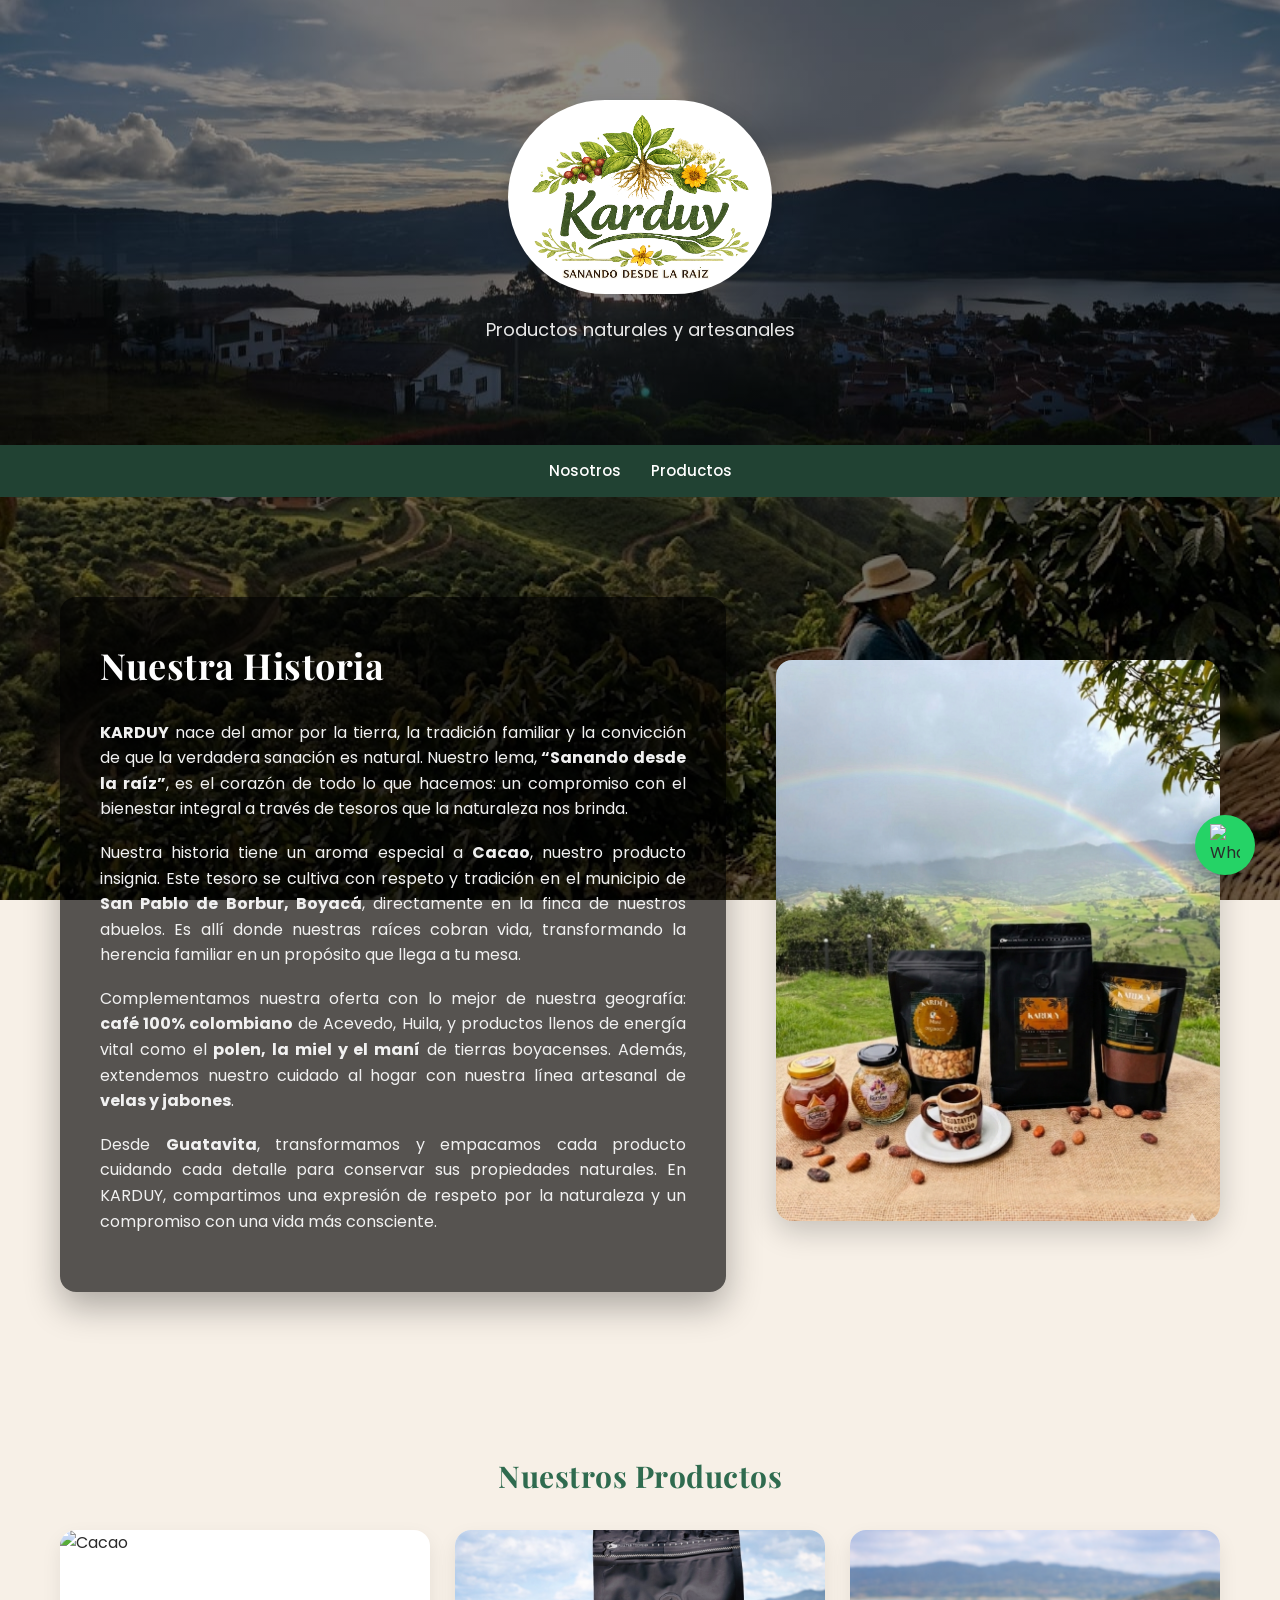
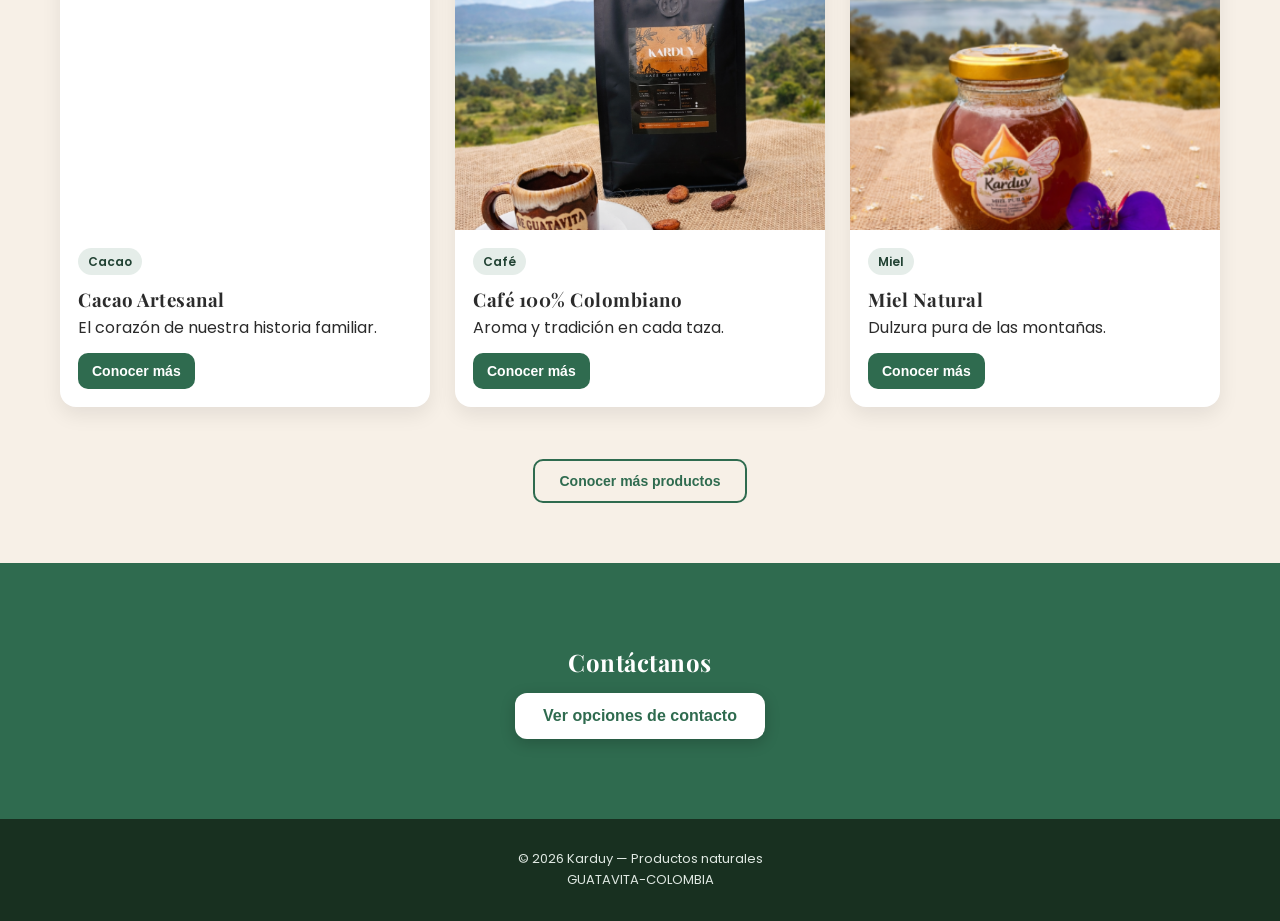
==== index.html @ 506934e0 "Add files via upload" ====
<!DOCTYPE html>
<html lang="es">
<head>
  <meta charset="UTF-8">
  <title>Karduy — Catálogo de Productos</title>
  <meta name="viewport" content="width=device-width, initial-scale=1.0">

  <!-- Fuentes -->
  <link rel="icon" type="image/png" href="assets/img/karduy.png">
  <link rel="preconnect" href="https://fonts.googleapis.com">
  <link rel="preconnect" href="https://fonts.gstatic.com" crossorigin>
  <link href="https://fonts.googleapis.com/css2?family=Poppins:wght@300;400;600&family=Playfair+Display:wght@600;700&display=swap" rel="stylesheet">

  <!-- Estilos -->
  <link rel="stylesheet" href="assets/css/styles.css">
</head>
<body>

<header class="header">
  <!--<div class="container header__content">-->
  <div class="logo-badge clickable-contact">
  <img src="assets/img/logo.png" class="logo">
</div>
    <p class="tagline">Productos naturales y artesanales</p>
  </div>
</header>

<nav class="nav">
  <div class="container nav__menu">
    <a href="#about">Nosotros</a>
    <a href="#productos">Productos</a>
  </div>
</nav>

<main>
  <!-- SOBRE NOSOTROS-->
<section id="about" class="about-bg-split">
  <div class="container">
    <div class="about__grid">
      
      <div class="about__content">
        <h2>Nuestra Historia</h2>
        <div class="about__text">
          <p>
            <strong>KARDUY</strong> nace del amor por la tierra, la tradición familiar y la convicción de que la verdadera sanación es natural. Nuestro lema, <strong>“Sanando desde la raíz”</strong>, es el corazón de todo lo que hacemos: un compromiso con el bienestar integral a través de tesoros que la naturaleza nos brinda.
          </p>
          <p>
            Nuestra historia tiene un aroma especial a <strong>Cacao</strong>, nuestro producto insignia. Este tesoro se cultiva con respeto y tradición en el municipio de <strong>San Pablo de Borbur, Boyacá</strong>, directamente en la finca de nuestros abuelos. Es allí donde nuestras raíces cobran vida, transformando la herencia familiar en un propósito que llega a tu mesa.
          </p>
          <p>
            Complementamos nuestra oferta con lo mejor de nuestra geografía: <strong>café 100% colombiano</strong> de Acevedo, Huila, y productos llenos de energía vital como el <strong>polen, la miel y el maní</strong> de tierras boyacenses. Además, extendemos nuestro cuidado al hogar con nuestra línea artesanal de <strong>velas y jabones</strong>.
          </p>
          <p>
            Desde <strong>Guatavita</strong>, transformamos y empacamos cada producto cuidando cada detalle para conservar sus propiedades naturales. En KARDUY, compartimos una expresión de respeto por la naturaleza y un compromiso con una vida más consciente.
          </p>
        </div>
      </div>

      <div class="about__image-container">
        <img src="assets/img/productos.png" alt="Productos Karduy">
      </div>

    </div>
  </div>
</section>
  <!-- PRODUCTOS -->
<section id="productos" class="section">
  <div class="container">
    <h2 class="section__title">Nuestros Productos</h2>
    <div class="products-grid" id="gridProductos">
      <article class="card">
        <img src="assets/img/cacao.jpg" alt="Cacao">
        <div class="card__body">
          <span class="badge">Cacao</span>
          <h3>Cacao Artesanal</h3>
          <p>El corazón de nuestra historia familiar.</p>
          <button class="btn btn-consultar" 
            data-producto="Cacao Artesanal" 
            data-origen="Finca de nuestros abuelos en San Pablo de Borbur, Boyacá."
            data-beneficios="Rico en antioxidantes, mejora el estado de ánimo y aporta energía saludable.">
            Conocer más
          </button>
        </div>
      </article>
      <article class="card">
        <img src="assets/img/cafe.png" alt="Café">
        <div class="card__body">
          <span class="badge">Café</span>
          <h3>Café 100% Colombiano</h3>
          <p>Aroma y tradición en cada taza.</p>
          <button class="btn btn-consultar" 
            data-producto="Café 100% Colombiano" 
            data-origen="Acevedo, Huila (Región de alta calidad cafetera)."
            data-beneficios="Aroma intenso, cuerpo balanceado y energía natural para tu día.">
            Conocer más
          </button>
        </div>
      </article>

      <article class="card">
        <img src="assets/img/miel.png" alt="Miel">
        <div class="card__body">
          <span class="badge">Miel</span>
          <h3>Miel Natural</h3>
          <p>Dulzura pura de las montañas.</p>
          <button class="btn btn-consultar" 
            data-producto="Miel Natural" 
            data-origen="Tierras boyacenses."
            data-beneficios="Endulzante natural, fortalece el sistema inmune y tiene propiedades antibacteriales.">
            Conocer más
          </button>
        </div>
      </article>

      <article class="card extra-product">
        <img src="assets/img/polen.png" alt="Polen">
        <div class="card__body">
          <span class="badge">Súper Alimento</span>
          <h3>Polen Natural</h3>
          <p>Multivitamínico natural para tu bienestar.</p>
          <button class="btn btn-consultar" 
            data-producto="Polen Natural" 
            data-origen="Tierras boyacenses."
            data-beneficios="Aumenta la resistencia física, reduce la fatiga y refuerza las defensas naturales.">
            Conocer más
          </button>
        </div>
      </article>

      <article class="card extra-product">
        <img src="assets/img/jabones.png" alt="Jabones">
        <div class="card__body">
          <span class="badge">Cuidado Corporal</span>
          <h3>Jabones Artesanales</h3>
          <p>Cuidado consciente para tu piel.</p>
          <button class="btn btn-consultar" 
            data-producto="Jabones Artesanales" 
            data-origen="Fabricados artesanalmente en Guatavita."
            data-beneficios="Elaborados con plantas botánicas de la región como romero y caléndula para una limpieza suave.">
            Conocer más
          </button>
        </div>
      </article>

      <article class="card extra-product">
        <img src="assets/img/mani.png" alt="Maní">
        <div class="card__body">
          <span class="badge">Snack Saludable</span>
          <h3>Maní Natural</h3>
          <p>Energía pura y crocante.</p>
          <button class="btn btn-consultar" 
            data-producto="Maní Natural" 
            data-origen="Tierras boyacenses."
            data-beneficios="Fuente de proteína y grasas saludables, ideal para acompañar tus mejores momentos.">
            Conocer más
          </button>
        </div>
      </article>

      <article class="card extra-product">
        <img src="assets/img/velas.png" alt="Velas">
        <div class="card__body">
          <span class="badge">Ambiente</span>
          <h3>Velas Artesanales</h3>
          <p>Luz y aromas naturales para tu hogar.</p>
          <button class="btn btn-consultar" 
            data-producto="Velas Artesanales" 
            data-origen="Fabricadas artesanalmente en Guatavita."
            data-beneficios="Aromas relajantes que transforman tus espacios y conectan con la tranquilidad de la naturaleza.">
            Conocer más
          </button>
        </div>
      </article>

    </div>
    <div style="text-align: center; margin-top: 40px;">
      <button id="btnVerMas" class="btn btn-outline">Conocer más productos</button>
    </div>
  </div>
</section>

  <!-- CONTACTO (disparador de modal) -->
  <section id="contacto" class="section section--accent">
    <div class="container contact">
      <h2>Contáctanos</h2>
      <button class="btn btn-light contact-trigger">Ver opciones de contacto</button>
    </div>
  </section>

</main>

<!-- BOTÓN WHATSAPP FLOTANTE -->

<a href="https://wa.me/573222188846" target="_blank" class="whatsapp-float">
  <img src="https://upload.wikimedia.org/wikipedia/commons/6/6b/WhatsApp.svg" alt="WhatsApp" style="width: 30px;">
</a>
<!-- MODAL CONTACTO -->
<div id="contactModal" class="modal">
  <div class="modal__content">
    <button class="modal__close" id="modalClose">✕</button>

    <h3 class="modal__title">✨ Karduy – Sabor natural que se siente ✨</h3>

    <p>Disfruta productos naturales y de alta calidad:</p>
    <ul class="modal__list">
      <li>☕ Café en grano y molido</li>
      <li>🥜 Maní 100% orgánico</li>
      <li>🍯 Maní dulce con panela</li>
      <li>🍫 Cacao en grano y en polvo</li>
    </ul>

    <p>
      Perfectos para acompañar tus momentos, cuidar tu cuerpo y consentir tu paladar 🌱
    </p>

    <p><strong>📩 Escríbenos para precios y pedidos</strong></p>

    <div class="modal__actions">
      <a href="https://wa.me/573222188846" target="_blank" class="btn btn-outline">WhatsApp</a>
      <a href="https://instagram.com/Karduy.coffe" target="_blank" class="btn btn-outline">Instagram</a>
      <a href="mailto:karduy.coffee@gmail.com" class="btn btn-outline">Correo</a>
    </div>
  </div>
</div>

<footer class="footer">
  <div class="container">
    © 2026 Karduy — Productos naturales
    <P>GUATAVITA-COLOMBIA</P>
  </div>
</footer>

<script src="assets/js/app.js"></script>
</body>
</html>
---- assets/css/styles.css ----
:root {
  --font-base: 'Poppins', sans-serif;
  --font-title: 'Playfair Display', serif;
  --verde: #2f6b4f;
  --verde-oscuro: #214233;
  --beige: #f7f0e7;
}

/* 1. RESET & BASE */
* {
  box-sizing: border-box;
  margin: 0;
  padding: 0;
}

body {
  font-family: var(--font-base);
  background: var(--beige);
  color: #2b2b2b;
  line-height: 1.6;
}

h1, h2, h3 {
  font-family: var(--font-title);
  letter-spacing: .5px;
}

.container {
  max-width: 1200px;
  margin: auto;
  padding: 0 20px;
}

a { color: inherit; text-decoration: none; }

/* 2. HEADER & NAV */
.header {
  background-image: linear-gradient(rgba(0,0,0,.45), rgba(0,0,0,.45)), url("../img/guatavita.jpeg");
  background-size: cover;
  background-position: center;
  color: white;
  padding: 100px 20px;
  text-align: center;
}

.logo-badge {
  display: inline-block;
  background: #ffffff;
  padding: 12px 20px;
  border-radius: 800px;
  box-shadow: 0 8px 22px rgba(0,0,0,.18);
  border: 2px solid rgba(255,255,255,.7);
  cursor: pointer;
}

.logo {
  width: clamp(140px, 18vw, 220px);
  height: auto;
  display: block;
  transition: .25s ease;
}

.logo:hover { transform: translateY(-2px) scale(1.03); }

.tagline {
  margin-top: 15px;
  font-size: 18px;
  opacity: 0.9;
}

.nav {
  background: var(--verde-oscuro);
  position: sticky;
  top: 0;
  z-index: 100;
}

.nav__menu {
  display: flex;
  justify-content: center;
  gap: 30px;
  padding: 14px 0;
}

.nav a { color: white; font-weight: 500; font-size: 15px; }
.nav a:hover { text-decoration: underline; }

/* 3. SECCIÓN NUESTRA HISTORIA (SPLIT) */
.about-bg-split {
  background-image: linear-gradient(rgba(0, 0, 0, 0.55), rgba(0, 0, 0, 0.55)), url("../img/nosotros.jpg");
  background-size: cover;
  background-position: center;
  background-attachment: fixed;
  color: white;
  padding: 100px 0;
  min-height: 80vh;
  display: flex;
  align-items: center;
}

.about__grid {
  display: grid;
  grid-template-columns: 1fr;
  gap: 50px;
  align-items: center;
}

.about__content {
  background-color: rgba(0, 0, 0, 0.65);
  padding: 40px;
  border-radius: 16px;
  box-shadow: 0 15px 35px rgba(0,0,0,0.3);
}

.about__content h2 {
  font-size: 36px;
  margin-bottom: 25px;
  text-shadow: 0 2px 4px rgba(0,0,0,0.5);
}

.about__text p {
  margin-bottom: 18px;
  font-size: 16px;
  text-align: justify;
  color: #f1f1f1;
}

.about__image-container img {
  width: 100%;
  max-width: 500px;
  border-radius: 16px;
  box-shadow: 0 10px 30px rgba(0,0,0,0.2);
}

/* 4. PRODUCTOS */
.section { padding: 60px 0; }

.section__title {
  text-align: center;
  color: var(--verde);
  font-size: 30px;
  margin-bottom: 30px;
}

.products-grid {
  display: grid;
  grid-template-columns: repeat(auto-fit, minmax(260px, 1fr));
  gap: 25px;
}

.card {
  background: white;
  border-radius: 16px;
  overflow: hidden;
  box-shadow: 0 8px 20px rgba(0,0,0,0.08);
  transition: 0.25s ease;
  display: flex;
  flex-direction: column;
}

.card:hover { transform: translateY(-6px); }

.card img { width: 100%; height: 300px; object-fit: cover; }

.card__body { padding: 18px; }

.badge {
  display: inline-block;
  margin-bottom: 10px;
  padding: 4px 10px;
  border-radius: 999px;
  background: rgba(47, 107, 79, 0.12);
  color: var(--verde-oscuro);
  font-weight: 600;
  font-size: 12px;
}

/* 5. BOTONES */
.btn {
  margin-top: 12px;
  padding: 10px 14px;
  border: none;
  border-radius: 10px;
  background: var(--verde);
  color: white;
  cursor: pointer;
  font-weight: 600;
  font-size: 14px;
  transition: 0.3s;
}

.btn:hover { background: var(--verde-oscuro); }

.btn-outline {
  background: transparent;
  border: 2px solid var(--verde);
  color: var(--verde);
  padding: 12px 24px;
}

.btn-light { background: white; color: var(--verde); }

/* 6. MODAL */
.modal {
  display: none;
  position: fixed;
  inset: 0;
  background: rgba(0,0,0,.7);
  align-items: center;
  justify-content: center;
  padding: 20px;
  z-index: 999;
}

.modal.active { display: flex; }

.modal__content {
  background-color: white;
  max-width: 520px;
  width: 100%;
  border-radius: 18px;
  padding: 28px;
  position: relative;
  animation: modalIn .25s ease;
  overflow: hidden;
  background-repeat: no-repeat;
  transition: background-image 0.3s ease;
}

@keyframes modalIn {
  from { transform: translateY(20px); opacity: 0; }
  to { transform: translateY(0); opacity: 1; }
}

.modal__close {
  position: absolute;
  top: 12px;
  right: 14px;
  border: none;
  background: none;
  font-size: 20px;
  cursor: pointer;
  z-index: 10;
}

.modal__title { margin-bottom: 12px; }

.modal__list { margin: 10px 0 16px 18px; }

.modal__list li { 
  margin-bottom: 12px; 
  font-size: 15px; 
  text-shadow: 0 1px 1px rgba(255,255,255,0.5); 
}

.modal__actions { display: flex; gap: 10px; flex-wrap: wrap; }

/* 7. ELEMENTOS FLOTANTES & FOOTER */
.whatsapp-float {
  position: fixed;
  bottom: 25px;
  right: 25px;
  background: #25D366;
  width: 60px;
  height: 60px;
  border-radius: 50%;
  display: flex;
  align-items: center;
  justify-content: center;
  box-shadow: 0 8px 20px rgba(0,0,0,0.3);
  z-index: 1000;
  transition: transform 0.3s ease;
}

.whatsapp-float:hover { transform: scale(1.1); }

.footer {
  background: #183020;
  color: #dfe8e2;
  text-align: center;
  padding: 30px;
  font-size: 13px;
}
.section--accent {
  background: var(--verde); /* El verde oscuro de tu marca */
  color: white;
  text-align: center;
  padding: 80px 0;
}

.section--accent .section__title {
  color: #ffffff; /* Título en blanco para que resalte */
  margin-bottom: 20px;
}

.contact p {
  margin-bottom: 30px;
  font-size: 18px;
  opacity: 0.9;
}

/* Ajuste específico para el botón dentro de esta sección */
.section--accent .btn-light {
  background: white;
  color: var(--verde);
  padding: 14px 28px;
  font-size: 16px;
  border-radius: 12px;
  box-shadow: 0 4px 15px rgba(0,0,0,0.2);
}

.section--accent .btn-light:hover {
  transform: translateY(-3px);
  background: var(--beige);
}

/* 8. RESPONSIVE */
@media (min-width: 992px) {
  .about__grid {
    grid-template-columns: 1.5fr 1fr;
    max-width: 1200px;
    margin: 0 auto;
  }
}

@media (max-width: 991px) {
  .about__content { margin: 0 10px; padding: 25px; }
  .about__image-container { margin-top: 30px; }
}

/* 9. UTILIDADES JS */
.extra-product { display: none; opacity: 0; transition: 0.5s; }
.extra-product.show { display: flex; opacity: 1; }
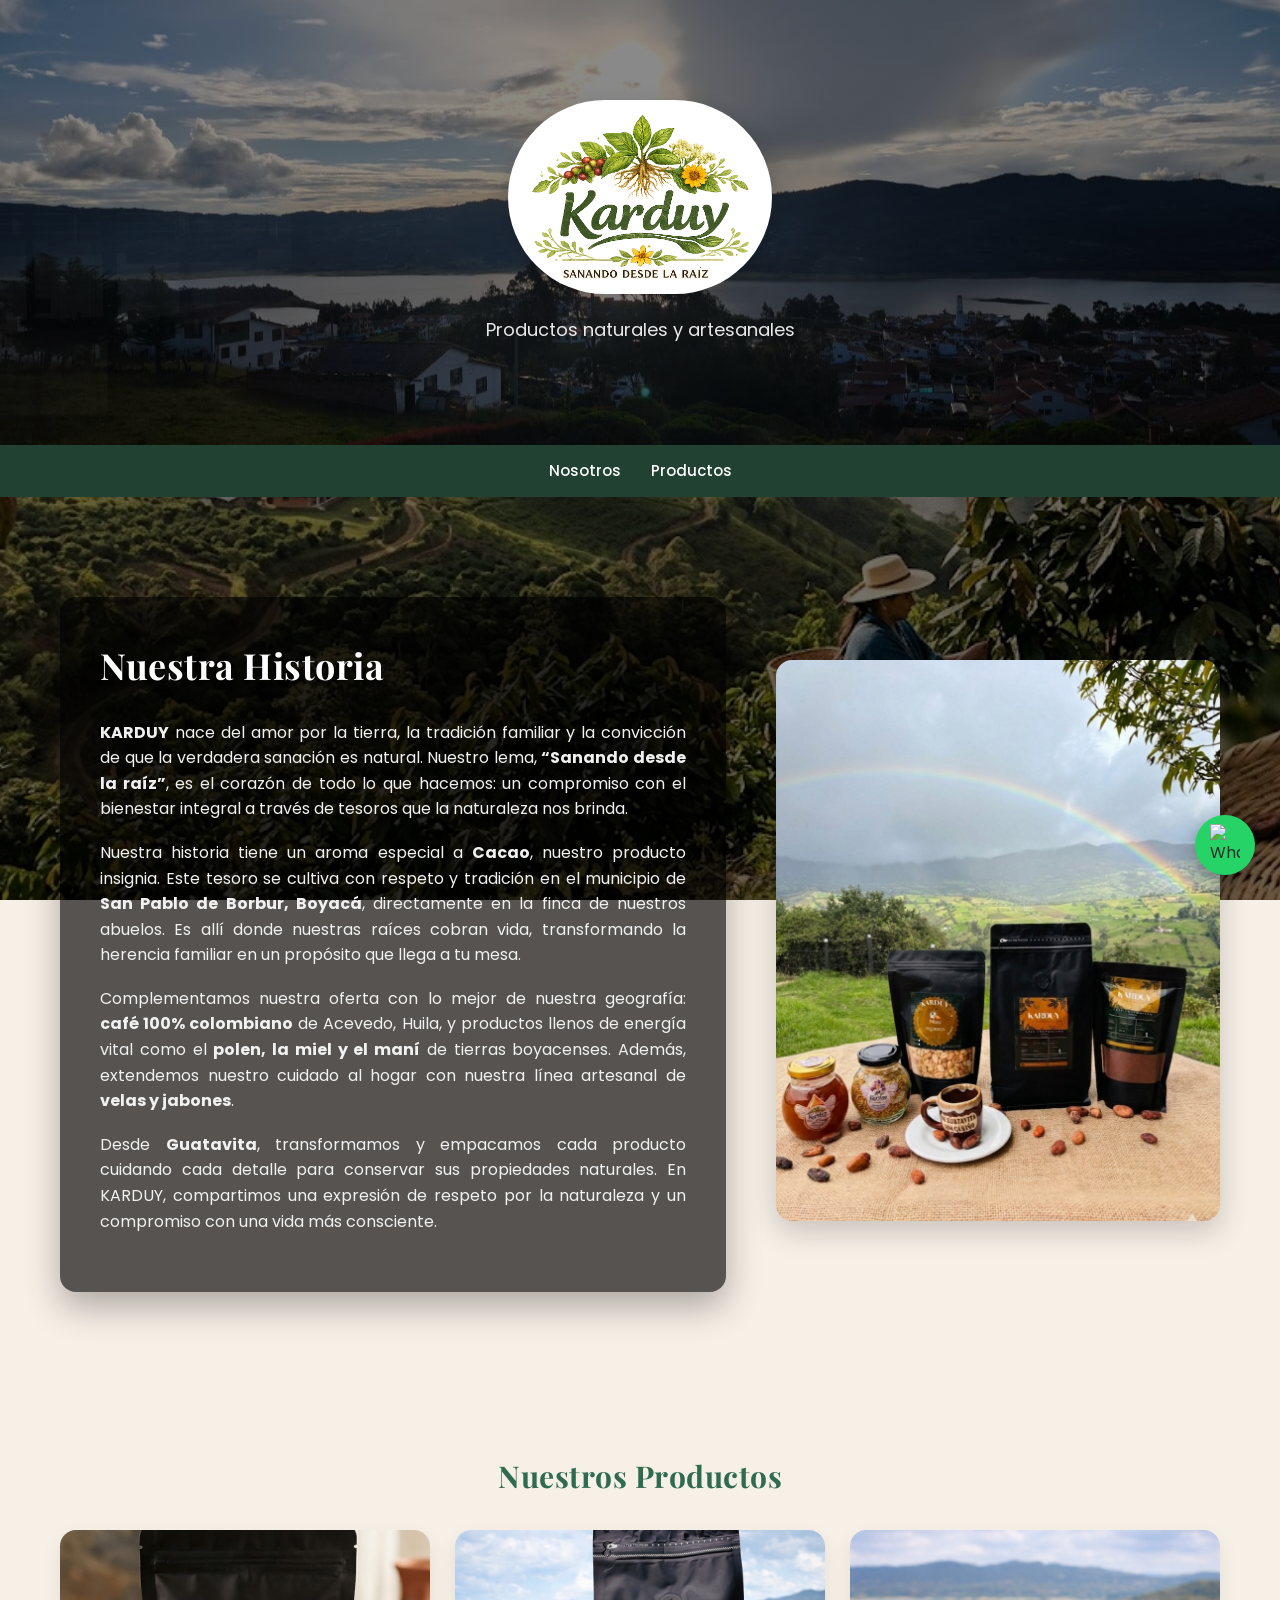
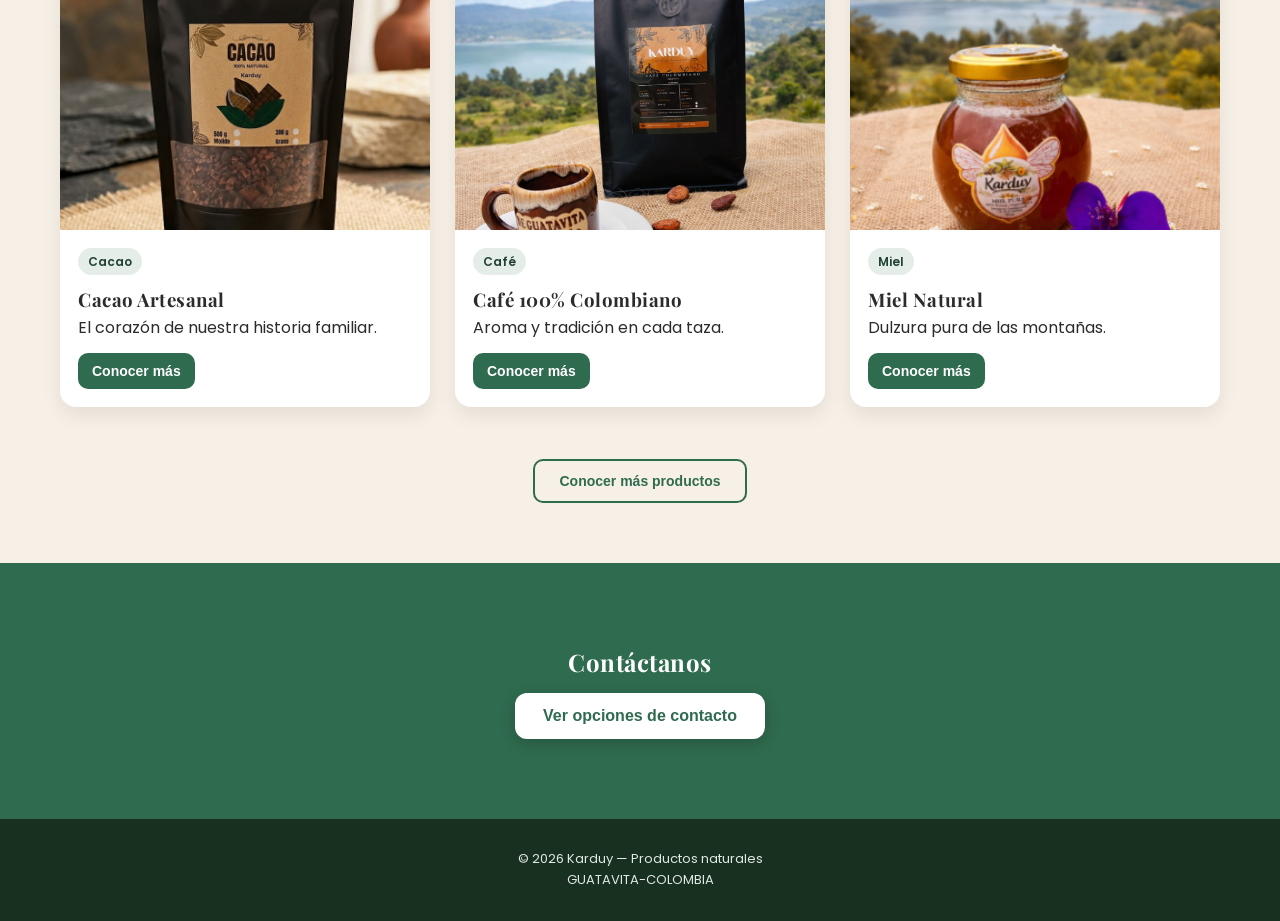
==== commit 9da8d72e: "Update index.html" ====
--- a/index.html
+++ b/index.html
@@ -69,7 +69,7 @@
     <h2 class="section__title">Nuestros Productos</h2>
     <div class="products-grid" id="gridProductos">
       <article class="card">
-        <img src="assets/img/cacao.jpg" alt="Cacao">
+        <img src="assets/img/cacao.jpeg" alt="Cacao">
         <div class="card__body">
           <span class="badge">Cacao</span>
           <h3>Cacao Artesanal</h3>
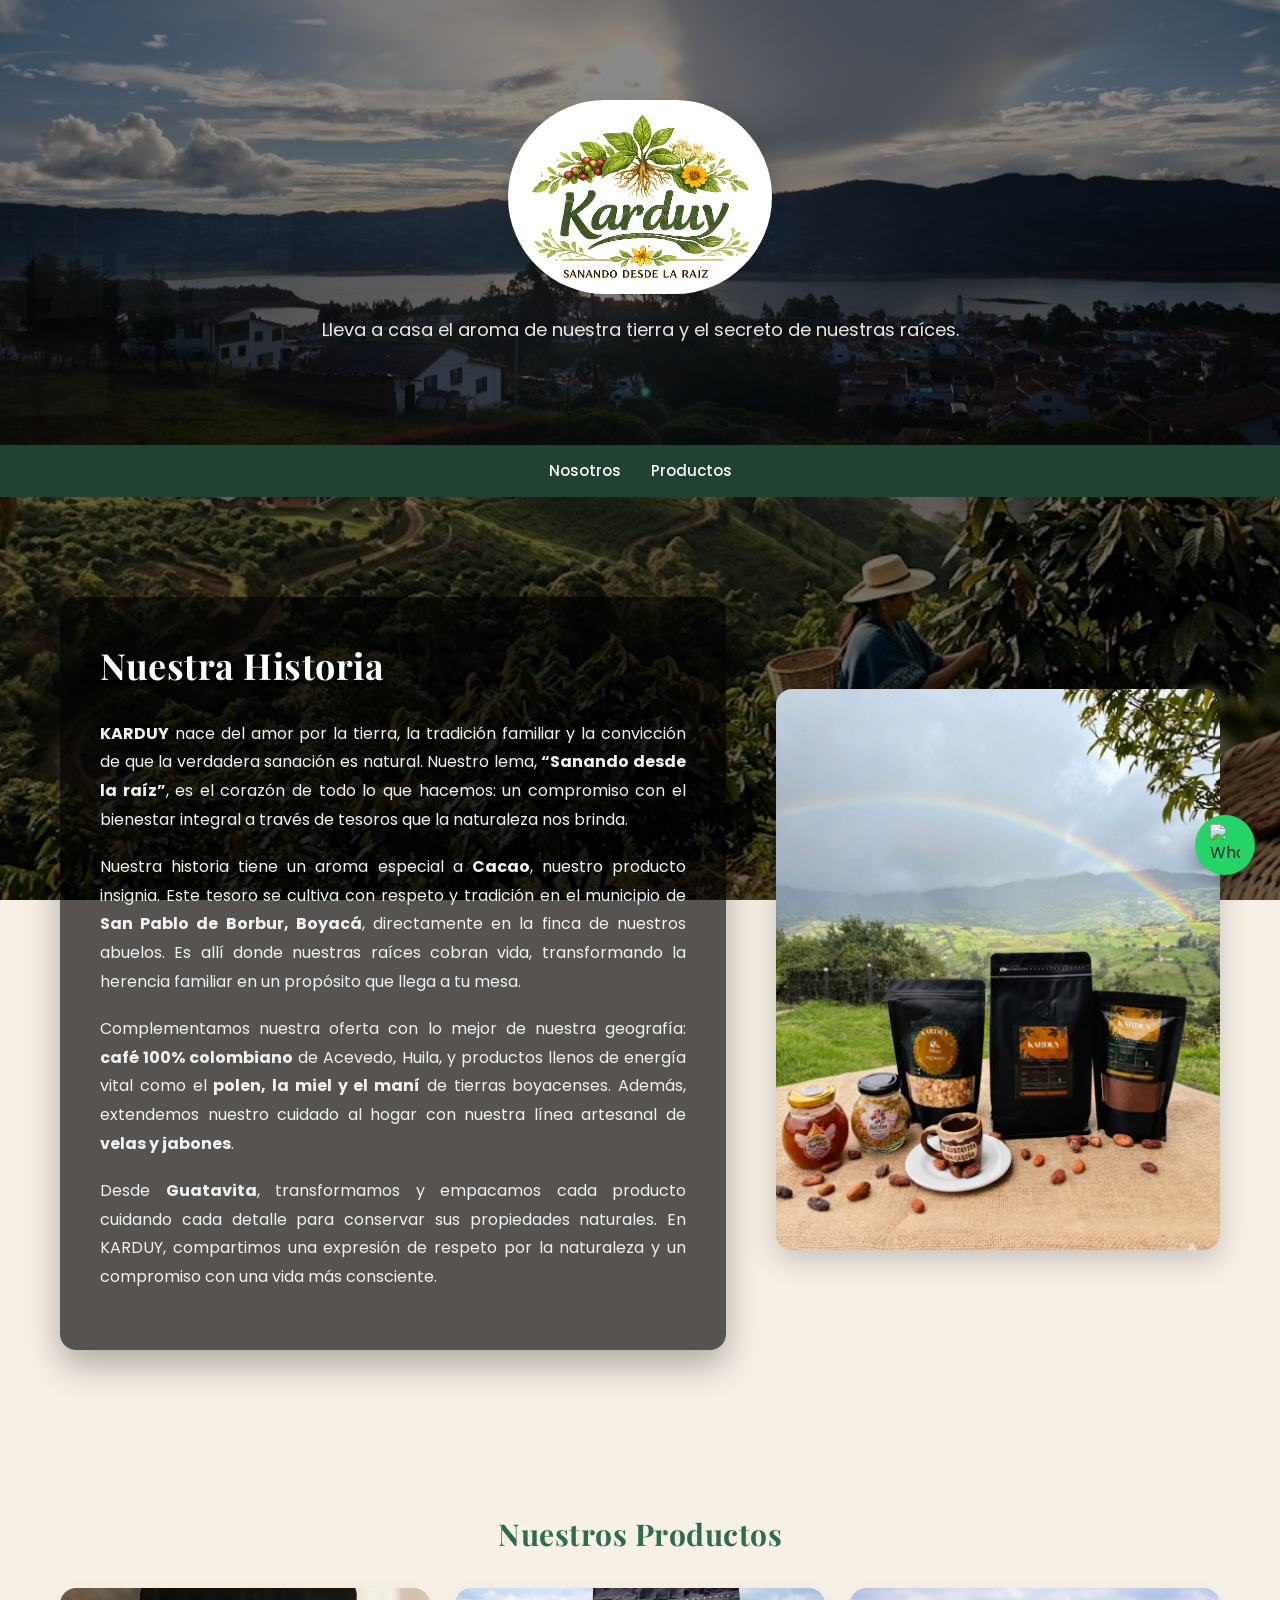
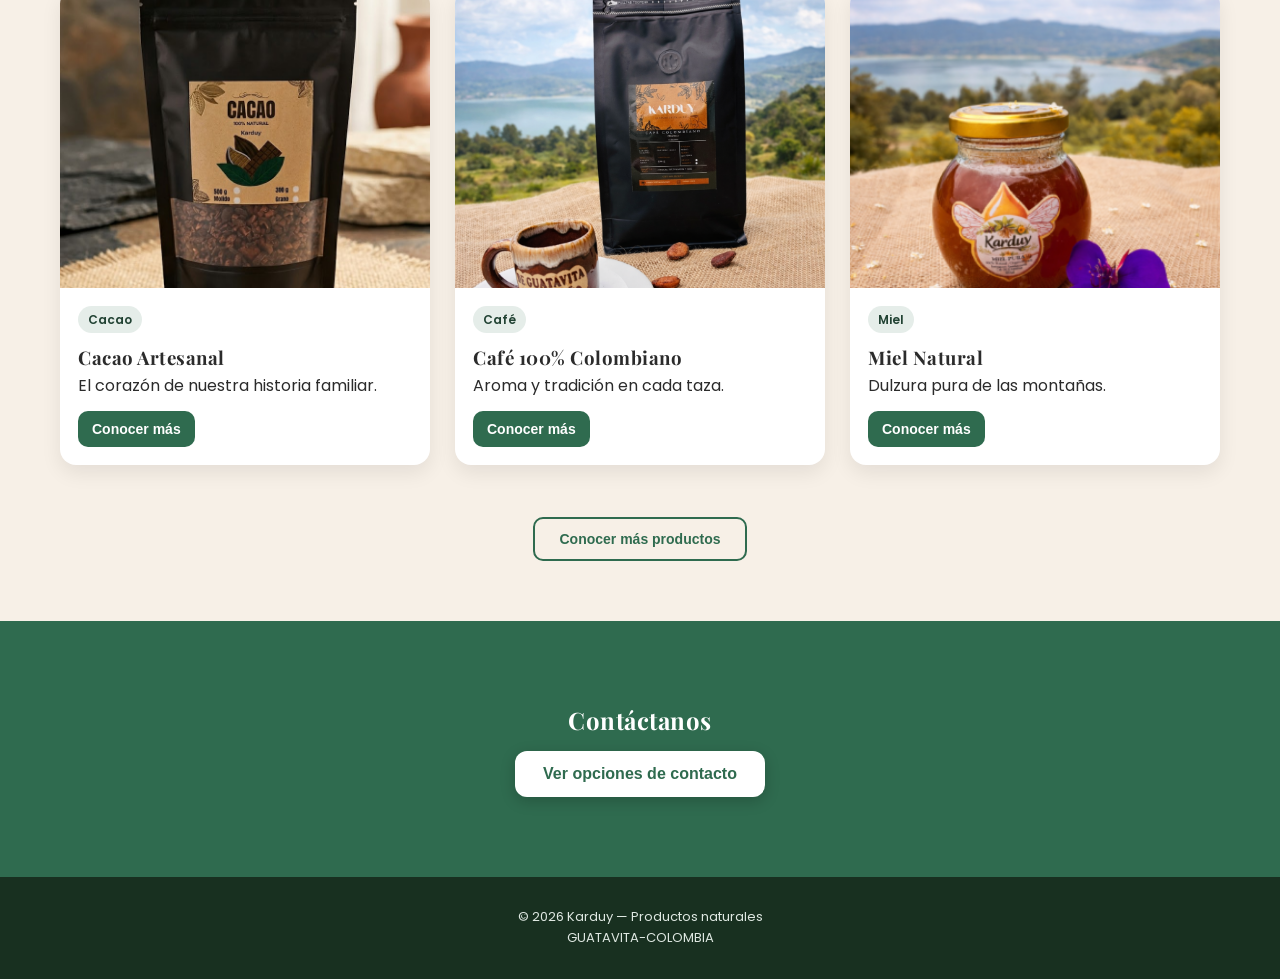
==== commit 5b686caa: "Update index.html Lleva a casa el aroma de nuestra tierra y el secreto de nuestras raíces." ====
--- a/index.html
+++ b/index.html
@@ -21,7 +21,7 @@
   <div class="logo-badge clickable-contact">
   <img src="assets/img/logo.png" class="logo">
 </div>
-    <p class="tagline">Productos naturales y artesanales</p>
+    <p class="tagline">Lleva a casa el aroma de nuestra tierra y el secreto de nuestras raíces.</p>
   </div>
 </header>
 
--- a/assets/css/styles.css
+++ b/assets/css/styles.css
@@ -121,8 +121,9 @@
 .about__text p {
   margin-bottom: 18px;
   font-size: 16px;
-  text-align: justify;
+  line-height: 1.8;
   color: #f1f1f1;
+  text-align: left; /* Por defecto a la izquierda para móviles */
 }
 
 .about__image-container img {
@@ -321,6 +322,11 @@
     max-width: 1200px;
     margin: 0 auto;
   }
+
+  /* Nuevo: Solo en pantallas grandes el texto se justifica */
+  .about__text p {
+    text-align: justify;
+  }
 }
 
 @media (max-width: 991px) {
@@ -330,4 +336,4 @@
 
 /* 9. UTILIDADES JS */
 .extra-product { display: none; opacity: 0; transition: 0.5s; }
-.extra-product.show { display: flex; opacity: 1; }+.extra-product.show { display: flex; opacity: 1; }
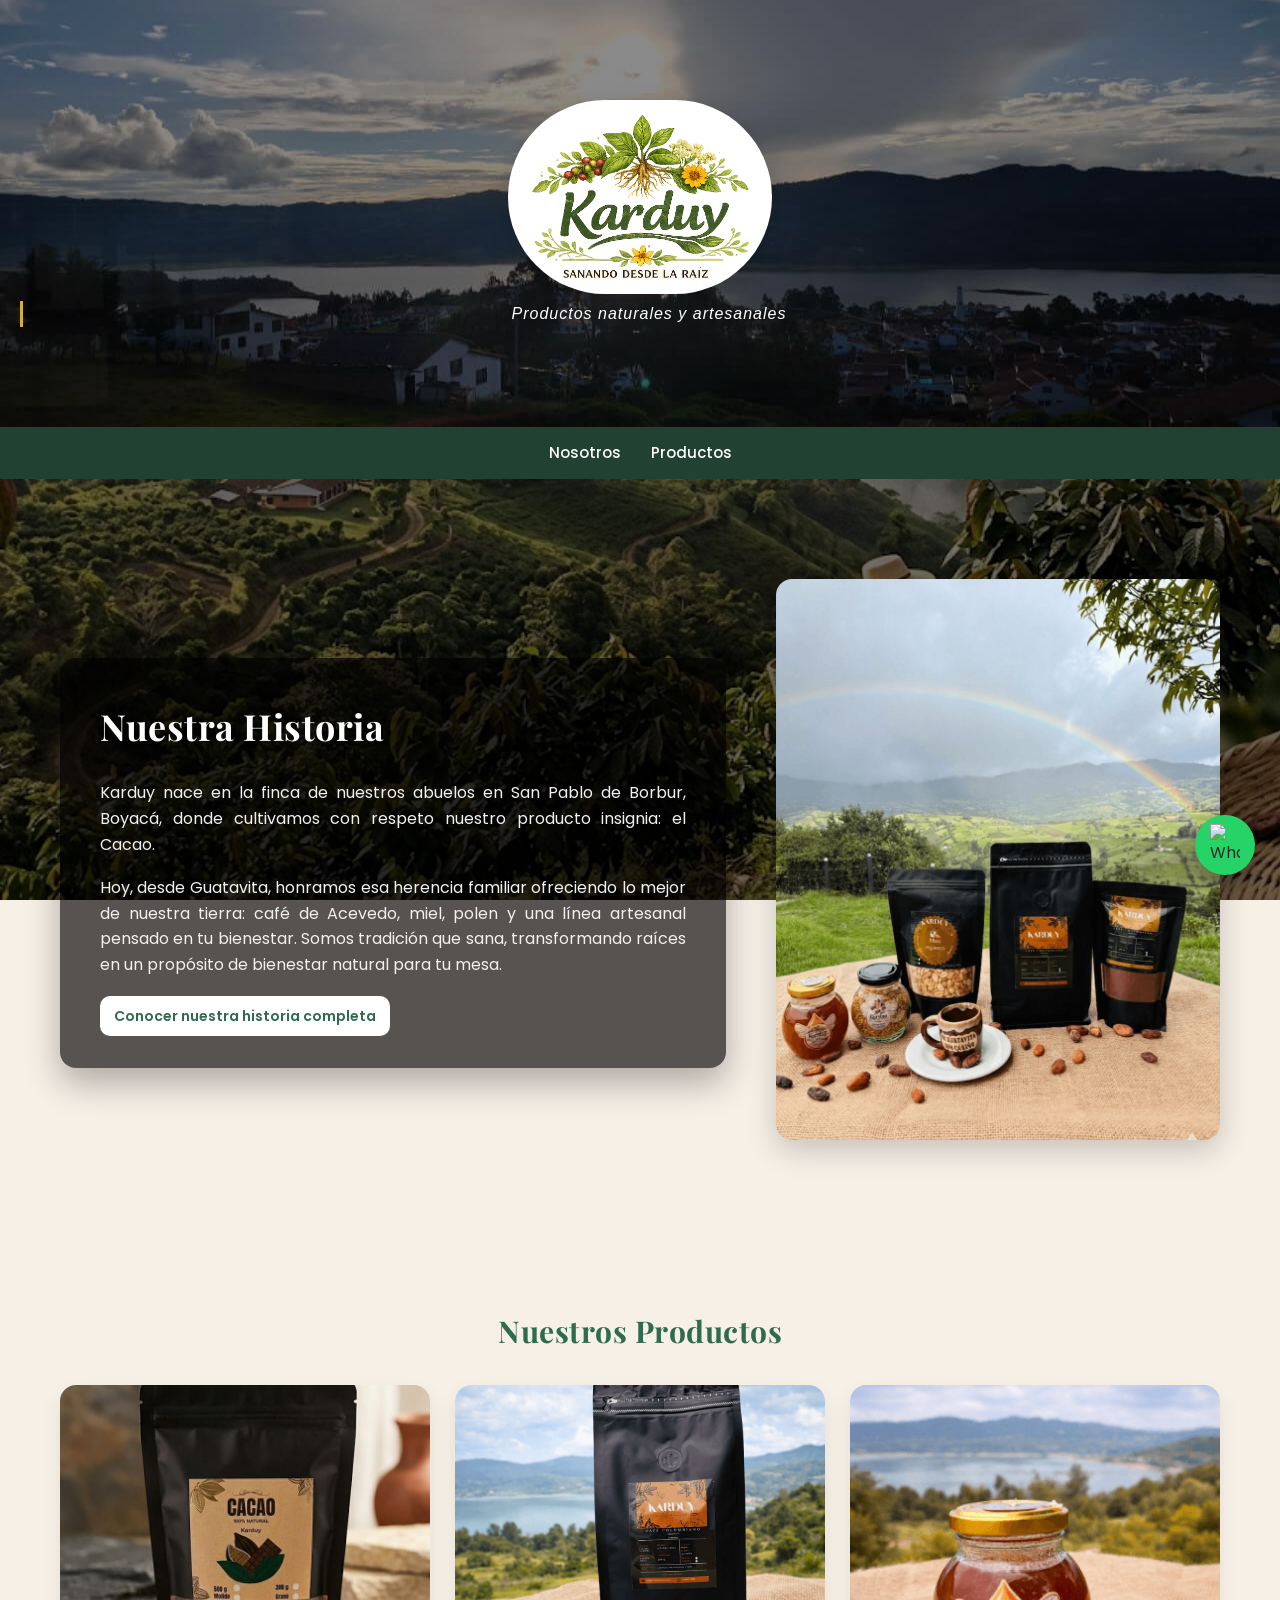
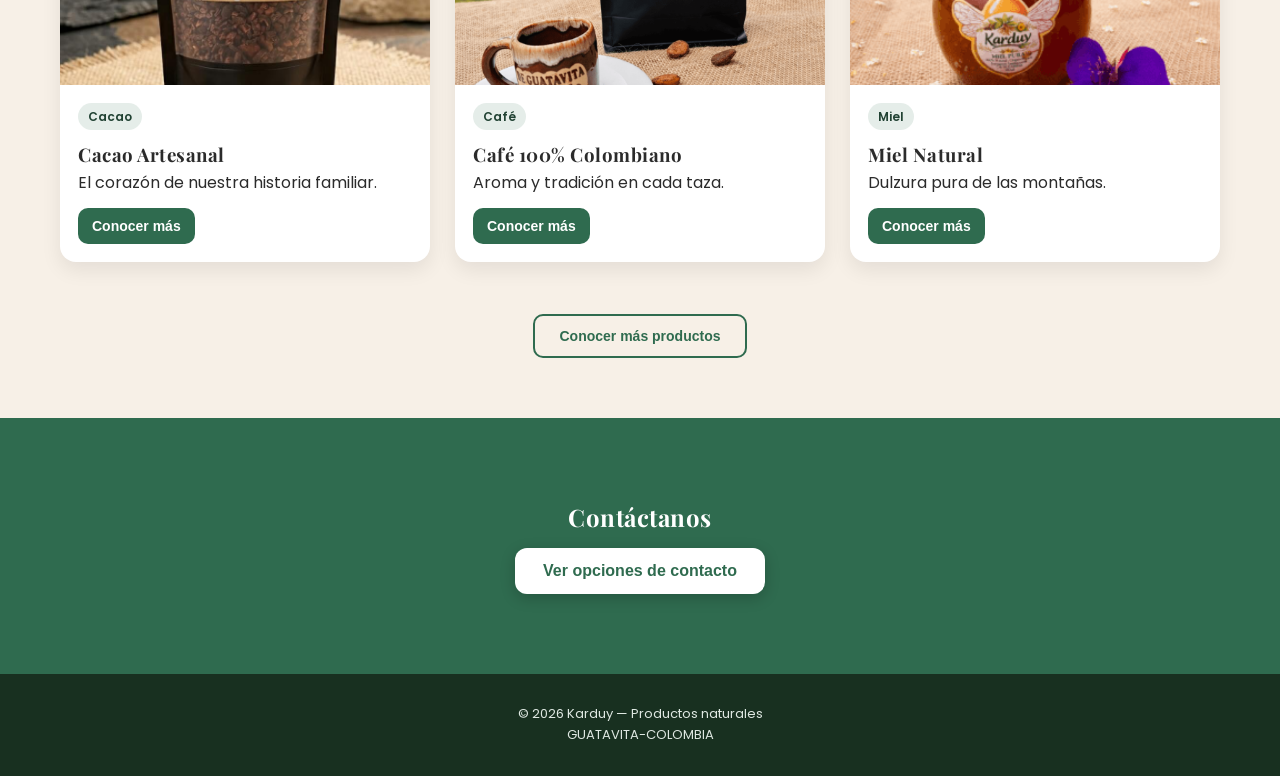
==== commit 2ec45631: "ajuste Nosotros" ====
--- a/index.html
+++ b/index.html
@@ -2,8 +2,11 @@
 <html lang="es">
 <head>
   <meta charset="UTF-8">
-  <title>Karduy — Catálogo de Productos</title>
   <meta name="viewport" content="width=device-width, initial-scale=1.0">
+  <title>Karduy | Café y Cacao Artesanal Procesado en Guatavita</title>
+  <!-- Descripción que aparece en los resultados de Google -->
+   <meta name="description" content="Descubre el auténtico sabor de Karduy. Café artesanal de Acevedo Huila y Cacao puro de San Pablo de Borbur, Boyacá. Productos 100% naturales, miel y snacks saludables.">
+   <meta name="keywords" content="cacao artesanal, café especial, productos naturales Boyacá, café de Huila, miel orgánica, Karduy">
 
   <!-- Fuentes -->
   <link rel="icon" type="image/png" href="assets/img/karduy.png">
@@ -15,14 +18,12 @@
   <link rel="stylesheet" href="assets/css/styles.css">
 </head>
 <body>
-
+<h1 class="visually-hidden">Karduy: Café y Cacao de Origen, Transformado Artesanalmente en Guatavita</h1>
 <header class="header">
-  <!--<div class="container header__content">-->
   <div class="logo-badge clickable-contact">
   <img src="assets/img/logo.png" class="logo">
 </div>
-    <p class="tagline">Lleva a casa el aroma de nuestra tierra y el secreto de nuestras raíces.</p>
-  </div>
+    <p class="tagline">Productos naturales y artesanales</p>
 </header>
 
 <nav class="nav">
@@ -33,7 +34,7 @@
 </nav>
 
 <main>
-  <!-- SOBRE NOSOTROS-->
+<!-- SOBRE NOSOTROS (RESUMEN) -->
 <section id="about" class="about-bg-split">
   <div class="container">
     <div class="about__grid">
@@ -42,22 +43,20 @@
         <h2>Nuestra Historia</h2>
         <div class="about__text">
           <p>
-            <strong>KARDUY</strong> nace del amor por la tierra, la tradición familiar y la convicción de que la verdadera sanación es natural. Nuestro lema, <strong>“Sanando desde la raíz”</strong>, es el corazón de todo lo que hacemos: un compromiso con el bienestar integral a través de tesoros que la naturaleza nos brinda.
+            Karduy nace en la finca de nuestros abuelos en San Pablo de Borbur, Boyacá, donde cultivamos con respeto nuestro producto insignia: el Cacao.
           </p>
           <p>
-            Nuestra historia tiene un aroma especial a <strong>Cacao</strong>, nuestro producto insignia. Este tesoro se cultiva con respeto y tradición en el municipio de <strong>San Pablo de Borbur, Boyacá</strong>, directamente en la finca de nuestros abuelos. Es allí donde nuestras raíces cobran vida, transformando la herencia familiar en un propósito que llega a tu mesa.
+            Hoy, desde Guatavita, honramos esa herencia familiar ofreciendo lo mejor de nuestra tierra: café de Acevedo, miel, polen y una línea artesanal pensado en tu bienestar. Somos tradición que sana, transformando raíces en un propósito de bienestar natural para tu mesa.
           </p>
-          <p>
-            Complementamos nuestra oferta con lo mejor de nuestra geografía: <strong>café 100% colombiano</strong> de Acevedo, Huila, y productos llenos de energía vital como el <strong>polen, la miel y el maní</strong> de tierras boyacenses. Además, extendemos nuestro cuidado al hogar con nuestra línea artesanal de <strong>velas y jabones</strong>.
-          </p>
-          <p>
-            Desde <strong>Guatavita</strong>, transformamos y empacamos cada producto cuidando cada detalle para conservar sus propiedades naturales. En KARDUY, compartimos una expresión de respeto por la naturaleza y un compromiso con una vida más consciente.
-          </p>
+          <!-- BOTÓN PARA IR A LA NUEVA PÁGINA -->
+          <div style="margin-top: 25px;">
+            <a href="historia.html" class="btn btn-light">Conocer nuestra historia completa</a>
+          </div>
         </div>
       </div>
 
       <div class="about__image-container">
-        <img src="assets/img/productos.png" alt="Productos Karduy">
+        <img src="assets/img/productos.png" alt="Productos Karduy Artesanales">
       </div>
 
     </div>
@@ -69,7 +68,7 @@
     <h2 class="section__title">Nuestros Productos</h2>
     <div class="products-grid" id="gridProductos">
       <article class="card">
-        <img src="assets/img/cacao.jpeg" alt="Cacao">
+        <img src="assets/img/cacao.jpeg" alt="Cacao artesanal de San Pablo de Borbur Boyacá - Karduy" loading="lazy">
         <div class="card__body">
           <span class="badge">Cacao</span>
           <h3>Cacao Artesanal</h3>
@@ -83,7 +82,7 @@
         </div>
       </article>
       <article class="card">
-        <img src="assets/img/cafe.png" alt="Café">
+        <img src="assets/img/cafe.png" alt="Café artesanal 100% colombiano de Acevedo Huila - Karduy" loading="lazy">
         <div class="card__body">
           <span class="badge">Café</span>
           <h3>Café 100% Colombiano</h3>
@@ -98,7 +97,7 @@
       </article>
 
       <article class="card">
-        <img src="assets/img/miel.png" alt="Miel">
+        <img src="assets/img/miel.png" alt="Miel Natural Boyacá - Karduy" loading="lazy">
         <div class="card__body">
           <span class="badge">Miel</span>
           <h3>Miel Natural</h3>
@@ -113,7 +112,7 @@
       </article>
 
       <article class="card extra-product">
-        <img src="assets/img/polen.png" alt="Polen">
+        <img src="assets/img/polen.png" alt="Polen Natural Boyacá - Karduy" loading="lazy">
         <div class="card__body">
           <span class="badge">Súper Alimento</span>
           <h3>Polen Natural</h3>
@@ -128,7 +127,7 @@
       </article>
 
       <article class="card extra-product">
-        <img src="assets/img/jabones.png" alt="Jabones">
+        <img src="assets/img/jabones.png" alt="Jabones Artesanales Boyacá - Karduy" loading="lazy">
         <div class="card__body">
           <span class="badge">Cuidado Corporal</span>
           <h3>Jabones Artesanales</h3>
@@ -143,7 +142,7 @@
       </article>
 
       <article class="card extra-product">
-        <img src="assets/img/mani.png" alt="Maní">
+        <img src="assets/img/mani.png" alt="Maní Natural Boyacá - Karduy" loading="lazy">
         <div class="card__body">
           <span class="badge">Snack Saludable</span>
           <h3>Maní Natural</h3>
@@ -158,7 +157,7 @@
       </article>
 
       <article class="card extra-product">
-        <img src="assets/img/velas.png" alt="Velas">
+        <img src="assets/img/velas.png" alt="Velas Artesanales Boyacá - Karduy" loading="lazy">
         <div class="card__body">
           <span class="badge">Ambiente</span>
           <h3>Velas Artesanales</h3>
@@ -218,7 +217,7 @@
     <div class="modal__actions">
       <a href="https://wa.me/573222188846" target="_blank" class="btn btn-outline">WhatsApp</a>
       <a href="https://instagram.com/Karduy.coffe" target="_blank" class="btn btn-outline">Instagram</a>
-      <a href="mailto:karduy.coffee@gmail.com" class="btn btn-outline">Correo</a>
+      <a href="mailto:contacto@karduy.com" class="btn btn-outline">Correo</a>
     </div>
   </div>
 </div>
@@ -229,7 +228,52 @@
     <P>GUATAVITA-COLOMBIA</P>
   </div>
 </footer>
-
 <script src="assets/js/app.js"></script>
+<script type="application/ld+json">
+{
+  "@context": "https://schema.org/",
+  "@type": "LocalBusiness",
+  "name": "Karduy",
+  "image": "https://karduy.com/assets/img/logo.png",
+  "description": "Café artesanal de origen (Huila) y Cacao puro (Boyacá). Productos 100% naturales procesados en Guatavita.",
+  "url": "https://karduy.com/",
+  "telephone": "+573222188846",
+  "priceRange": "$$",
+  "address": {
+    "@type": "PostalAddress",
+    "streetAddress": "Guatavita",
+    "addressLocality": "Guatavita",
+    "addressRegion": "Cundinamarca",
+    "addressCountry": "CO"
+  },
+  "hasOfferCatalog": {
+    "@type": "OfferCatalog",
+    "name": "Catálogo de Productos Naturales",
+    "itemListElement": [
+      {
+        "@type": "Offer",
+        "itemOffered": {
+          "@type": "Service",
+          "name": "Cacao Artesanal de Boyacá"
+        }
+      },
+      {
+        "@type": "Offer",
+        "itemOffered": {
+          "@type": "Service",
+          "name": "Café Especial de Acevedo Huila"
+        }
+      },
+      {
+        "@type": "Offer",
+        "itemOffered": {
+          "@type": "Service",
+          "name": "Miel y Polen Natural"
+        }
+      }
+    ]
+  }
+}
+</script>
 </body>
 </html>
--- a/assets/css/styles.css
+++ b/assets/css/styles.css
@@ -63,9 +63,12 @@
 .logo:hover { transform: translateY(-2px) scale(1.03); }
 
 .tagline {
-  margin-top: 15px;
-  font-size: 18px;
-  opacity: 0.9;
+  font-style: italic;
+  font-weight: 500;
+  letter-spacing: 1px;
+  color: #ffffff; /* Un tono café oscuro orgánico */
+  border-left: 3px solid #d4af37; /* Una línea dorada sutil que evoca el polen/miel */
+  padding-left: 15px;
 }
 
 .nav {
@@ -121,9 +124,8 @@
 .about__text p {
   margin-bottom: 18px;
   font-size: 16px;
-  line-height: 1.8;
+  text-align: justify;
   color: #f1f1f1;
-  text-align: left; /* Por defecto a la izquierda para móviles */
 }
 
 .about__image-container img {
@@ -226,6 +228,8 @@
   overflow: hidden;
   background-repeat: no-repeat;
   transition: background-image 0.3s ease;
+  color: #1a1a1a;
+  text-shadow: 0 0 10px rgba(255,255,255,0.8); /* Ayuda a leer sobre fotos */
 }
 
 @keyframes modalIn {
@@ -322,18 +326,77 @@
     max-width: 1200px;
     margin: 0 auto;
   }
-
-  /* Nuevo: Solo en pantallas grandes el texto se justifica */
-  .about__text p {
-    text-align: justify;
+}
+
+@media (max-width: 991px) {
+  .about__content { 
+    margin: 0 10px; 
+    padding: 25px; 
   }
-}
-
-@media (max-width: 991px) {
-  .about__content { margin: 0 10px; padding: 25px; }
-  .about__image-container { margin-top: 30px; }
-}
-
-/* 9. UTILIDADES JS */
+  .about__image-container { 
+    margin-top: 30px; 
+    text-align: center;
+  }
+  .nav__menu {
+    gap: 15px; /* Menos espacio entre botones en celular */
+  }
+}
+
+/* 9. UTILIDADES JS & SEO */
 .extra-product { display: none; opacity: 0; transition: 0.5s; }
 .extra-product.show { display: flex; opacity: 1; }
+
+body.modal-open {
+  overflow: hidden;
+}
+
+.visually-hidden {
+  position: absolute;
+  width: 1px;
+  height: 1px;
+  padding: 0;
+  margin: -1px;
+  overflow: hidden;
+  clip: rect(0, 0, 0, 0);
+  border: 0;
+}
+/* Ajuste para el botón de historia en móviles */
+@media (max-width: 991px) {
+  .about__content .btn-light {
+    display: block;
+    width: 100%;
+    text-align: center;
+  }
+}
+/* Estilos para las fotos de los cuadros */
+    .highlight-img {
+      width: 200px;
+      height: 200px;
+      object-fit: cover;
+      border-radius: 50%; /* Fotos circulares */
+      margin-bottom: 15px;
+      border: 4px solid white;
+      box-shadow: 0 5px 15px rgba(0,0,0,0.1);
+    }
+
+    /* Estilo para la foto del local al final */
+    .shop-container {
+      margin-top: 40px;
+      text-align: center;
+    }
+    
+    .shop-image {
+      width: 100%;
+      max-width: 600px; /* Para que no sea gigante en PC */
+      border-radius: 20px;
+      box-shadow: 0 15px 35px rgba(0,0,0,0.15);
+      margin-bottom: 20px;
+    }
+
+    .shop-caption {
+      font-size: 14px;
+      color: var(--verde);
+      font-weight: 600;
+      text-transform: uppercase;
+      letter-spacing: 2px;
+    }
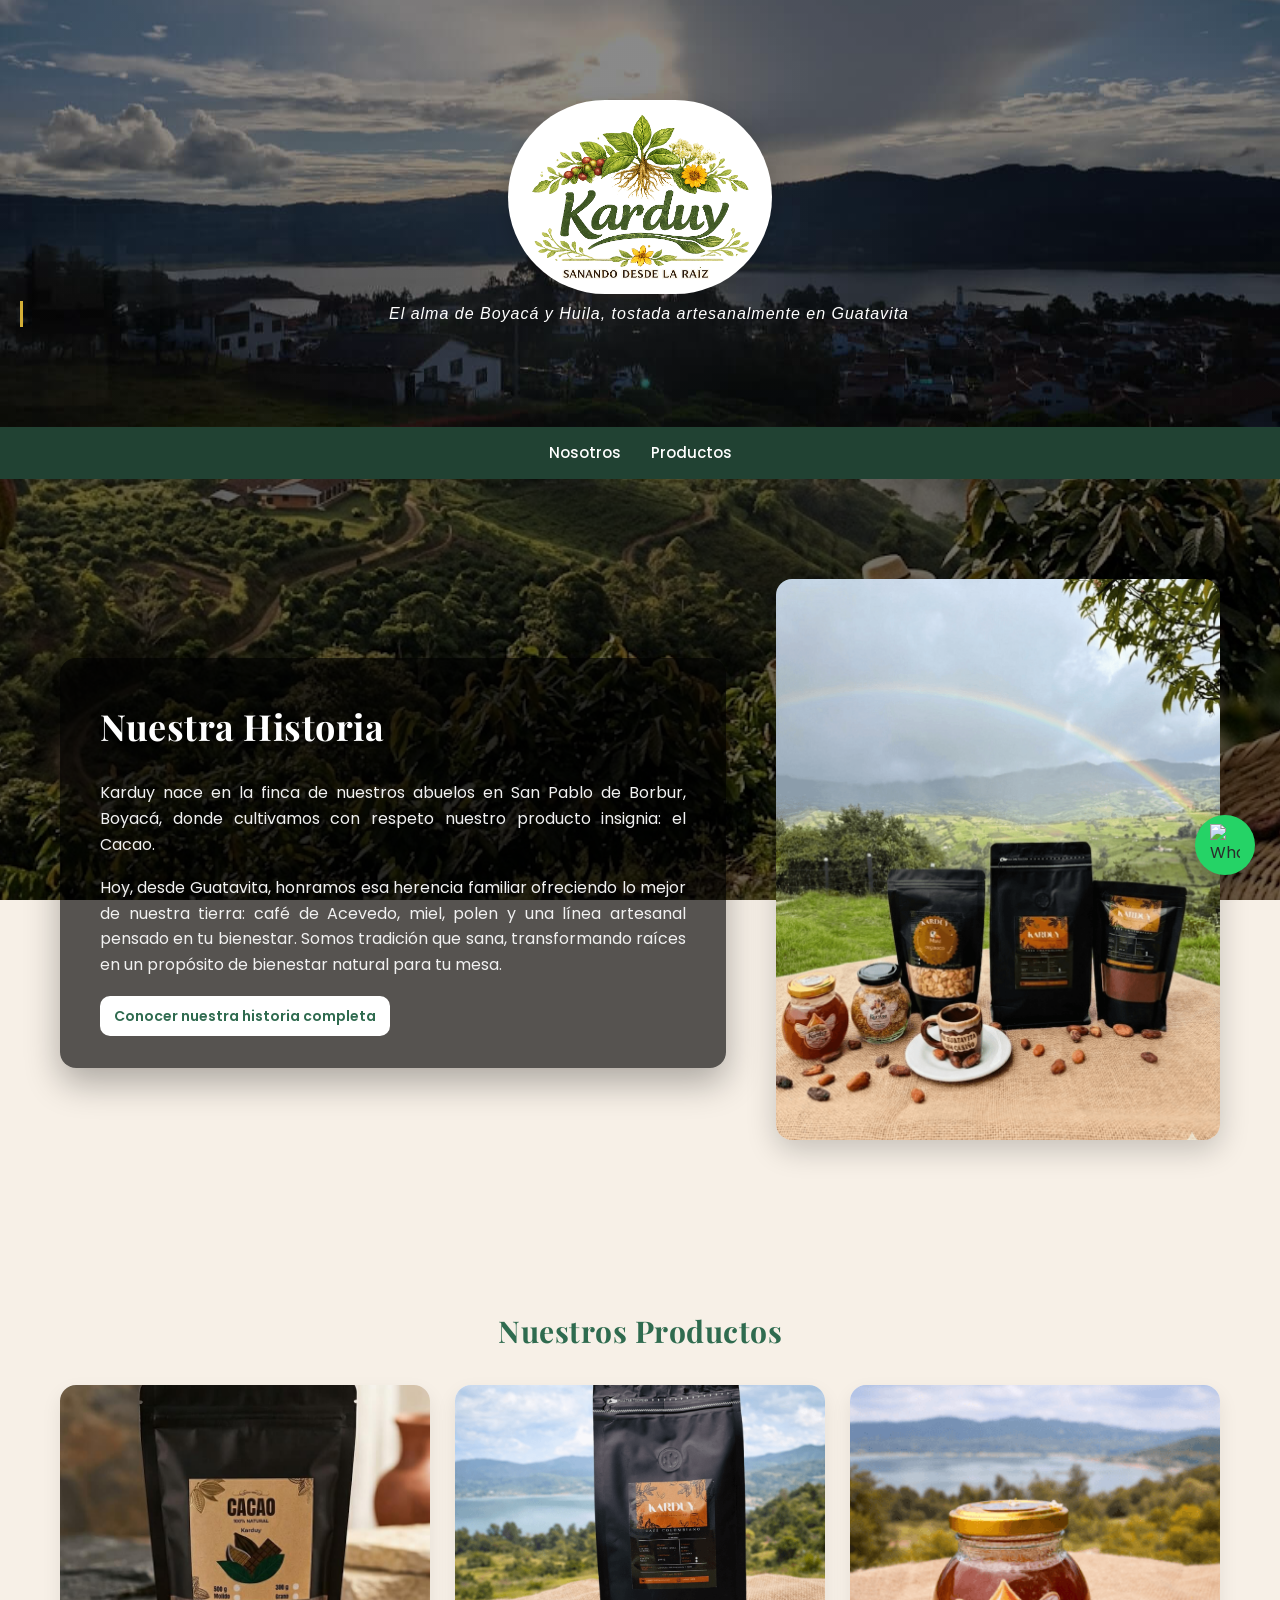
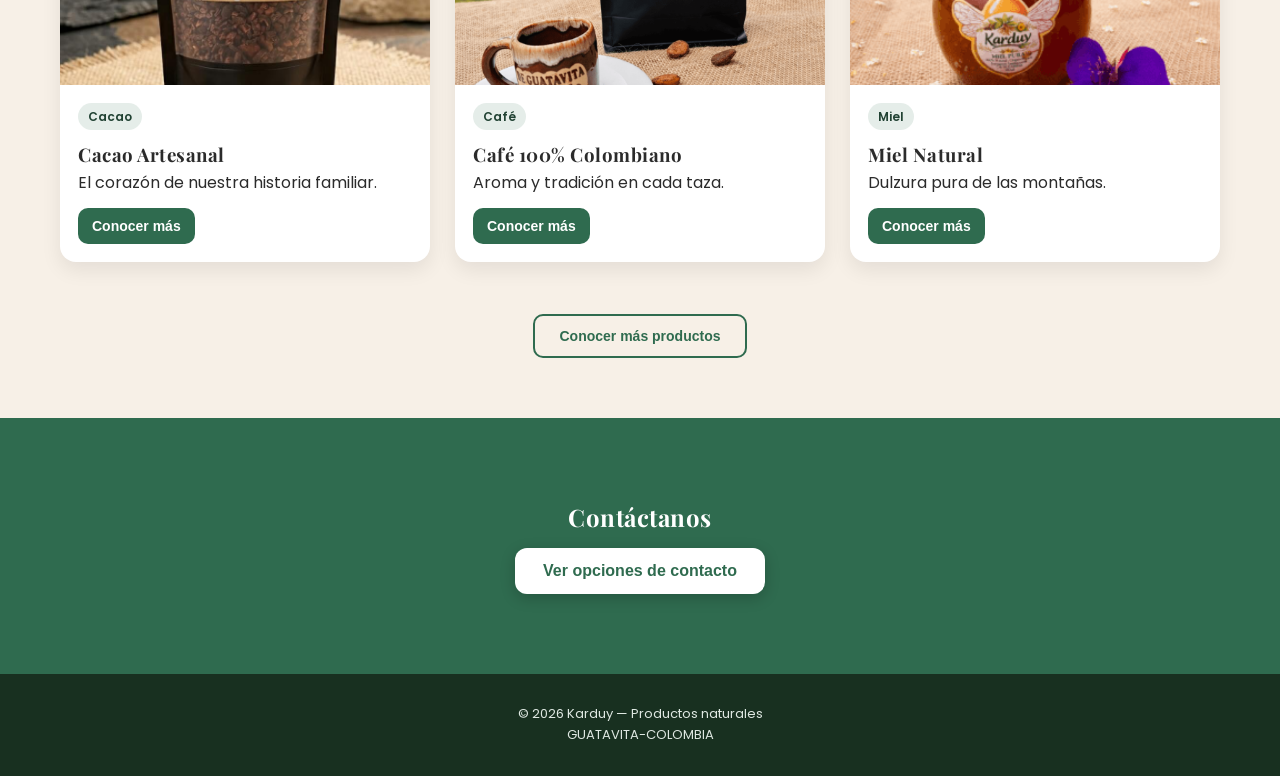
==== commit cf8a9847: "Update index.html" ====
--- a/index.html
+++ b/index.html
@@ -23,7 +23,7 @@
   <div class="logo-badge clickable-contact">
   <img src="assets/img/logo.png" class="logo">
 </div>
-    <p class="tagline">Productos naturales y artesanales</p>
+    <p class="tagline">El alma de Boyacá y Huila, tostada artesanalmente en Guatavita</p>
 </header>
 
 <nav class="nav">
@@ -190,7 +190,7 @@
 
 <!-- BOTÓN WHATSAPP FLOTANTE -->
 
-<a href="https://wa.me/573222188846" target="_blank" class="whatsapp-float">
+<a href="https://wa.me/573132008729" target="_blank" class="whatsapp-float">
   <img src="https://upload.wikimedia.org/wikipedia/commons/6/6b/WhatsApp.svg" alt="WhatsApp" style="width: 30px;">
 </a>
 <!-- MODAL CONTACTO -->
@@ -215,7 +215,7 @@
     <p><strong>📩 Escríbenos para precios y pedidos</strong></p>
 
     <div class="modal__actions">
-      <a href="https://wa.me/573222188846" target="_blank" class="btn btn-outline">WhatsApp</a>
+      <a href="https://wa.me/573132008729" target="_blank" class="btn btn-outline">WhatsApp</a>
       <a href="https://instagram.com/Karduy.coffe" target="_blank" class="btn btn-outline">Instagram</a>
       <a href="mailto:contacto@karduy.com" class="btn btn-outline">Correo</a>
     </div>
